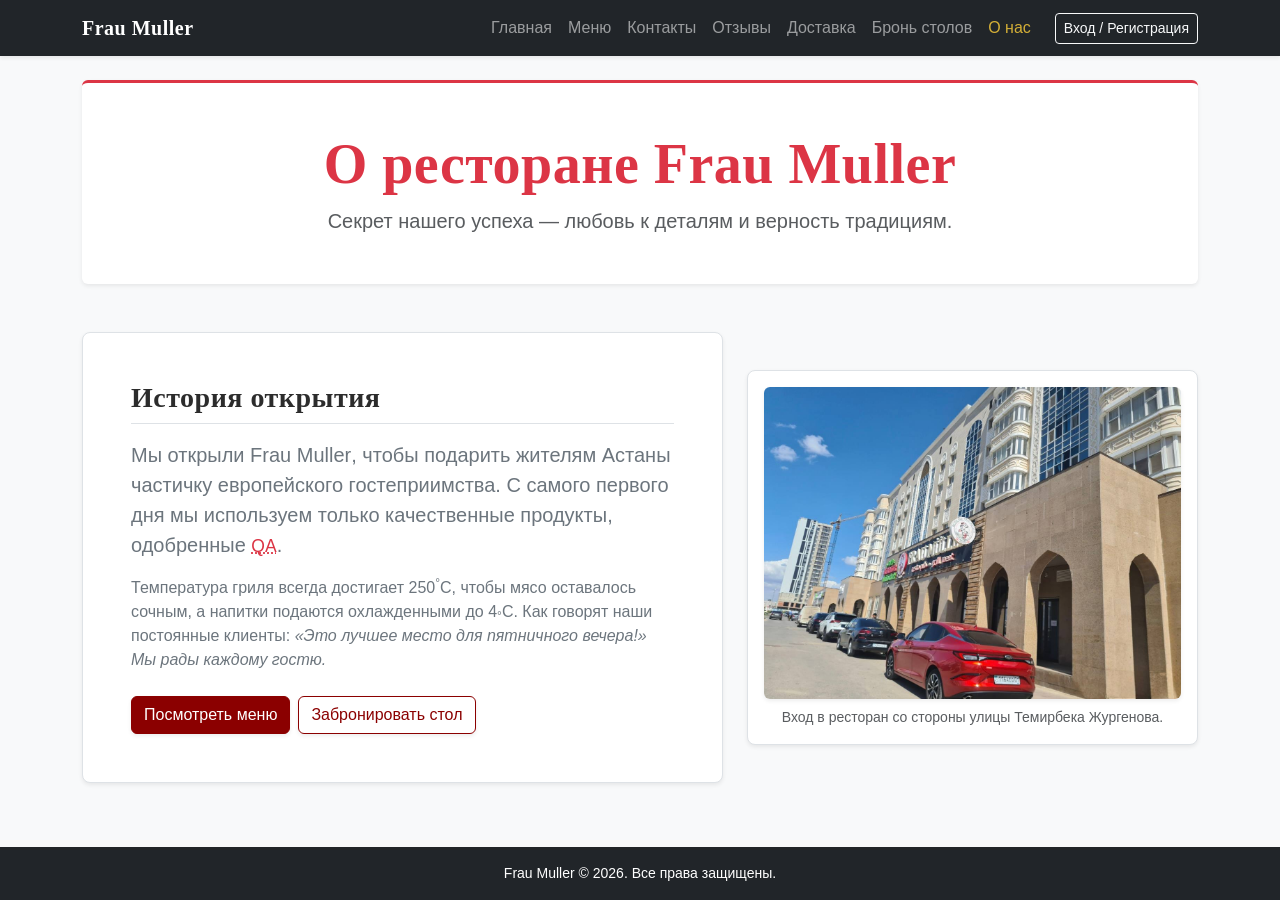
==== about.html @ 06eb965b "Update about.html" ====
<!DOCTYPE html>
<html lang="ru">
<head>
    <!-- Bootstrap v5.3.3 -->
    <meta charset="UTF-8">
    <meta name="viewport" content="width=device-width, initial-scale=1.0">
    <meta name="description" content="История ресто-паба Frau Muller и наша концепция.">
    <meta name="author" content="Tileuke Mukhamedzhan">
    <title>Frau Muller | О нас</title>
    <!-- Подключение Bootstrap 5 CDN -->
    <link href="https://cdn.jsdelivr.net/npm/bootstrap@5.3.3/dist/css/bootstrap.min.css" rel="stylesheet">
    <!-- Собственные стили подключены после Bootstrap -->
    <link rel="stylesheet" href="css/base.css">
    <link rel="stylesheet" href="css/tileuke.css">
</head>
<body class="d-flex flex-column min-vh-100 bg-light">

    <!-- Адаптивная навигация с бургер-меню и кнопками авторизации -->
    <nav class="navbar navbar-expand-lg navbar-dark bg-dark mb-4 shadow-sm">
        <div class="container">
            <a class="navbar-brand fw-bold" href="index.html">Frau Muller</a>
            <button class="navbar-toggler" type="button" data-bs-toggle="collapse" data-bs-target="#mainNav" aria-controls="mainNav" aria-expanded="false" aria-label="Переключить навигацию">
                <span class="navbar-toggler-icon"></span>
            </button>
            <div class="collapse navbar-collapse" id="mainNav">
                <ul class="navbar-nav ms-auto mb-2 mb-lg-0">
                    <li class="nav-item"><a class="nav-link" href="index.html">Главная</a></li>
                    <li class="nav-item"><a class="nav-link" href="menu.html">Меню</a></li>
                    <li class="nav-item"><a class="nav-link" href="contacts.html">Контакты</a></li>
                    <li class="nav-item"><a class="nav-link" href="feedback.html">Отзывы</a></li>
                    <li class="nav-item"><a class="nav-link" href="order.html">Доставка</a></li>
                    <li class="nav-item"><a class="nav-link" href="reservation.html">Бронь столов</a></li>
                    <li class="nav-item"><a class="nav-link active" href="about.html">О нас</a></li>
                </ul>

                <!-- Блок кнопок авторизации и профиля -->
                <div class="d-flex align-items-center gap-2 ms-lg-3 mt-3 mt-lg-0">
                    <!-- Кнопка вызова модального окна -->
                    <button type="button" class="btn btn-outline-light btn-sm" id="login-btn" data-bs-toggle="modal" data-bs-target="#loginModal">
                        Вход / Регистрация
                    </button>

                    <!-- Состояние залогиненного пользователя (скрыто для JS) -->
                    <div class="dropdown is-hidden" id="user-profile-menu">
                        <button class="btn btn-outline-light btn-sm dropdown-toggle" type="button" data-bs-toggle="dropdown">
                            Профиль
                        </button>
                        <ul class="dropdown-menu dropdown-menu-end shadow-sm">
                            <li><a class="dropdown-item" href="order.html">Мои заказы</a></li>
                            <li><hr class="dropdown-divider"></li>
                            <li><a class="dropdown-item text-danger" href="index.html" id="logout-btn">Выйти</a></li>
                        </ul>
                    </div>
                </div>
            </div>
        </div>
    </nav>

    <!-- Заголовок страницы в едином стиле с меню -->
    <div class="container">
        <header class="text-center mb-5 bg-white p-4 p-md-5 rounded shadow-sm border-top border-danger border-3">
            <h1 class="display-4 fw-bold text-danger">О ресторане Frau Muller</h1>
            <p class="lead text-muted mb-0">Секрет нашего успеха — любовь к деталям и верность традициям.</p>
        </header>
    </div>

    <!-- container выбран для центральной части, чтобы контент аккуратно располагался в фокусе внимания -->
    <main class="container mb-5">
        <!-- Сетка Bootstrap: текстовая колонка и колонка с фотографией фасада -->
        <div class="row g-4 align-items-center">
            
            <!-- Адаптивное выравнивание: text-center на телефонах, text-lg-start на экранах ноутбуков -->
            <div class="col-12 col-lg-7 text-center text-lg-start">
                <section id="history-section" class="p-4 p-md-5 bg-white rounded-3 shadow-sm border">
                    <h2 class="h3 fw-bold mb-3 border-bottom pb-2">История открытия</h2>
                    <p class="text-secondary lead">
                        Мы открыли <b>Frau Muller</b>, чтобы подарить жителям Астаны частичку европейского гостеприимства. С самого первого дня мы используем только качественные продукты, одобренные <abbr title="Quality Assurance" class="initialism text-danger">QA</abbr>. 
                    </p>
                    <p class="text-secondary">
                        Температура гриля всегда достигает 250<sup>&deg;</sup>C, чтобы мясо оставалось сочным, а напитки подаются охлажденными до 4<sub>&deg;</sub>C. Как говорят наши постоянные клиенты: <q class="fst-italic">Это лучшее место для пятничного вечера!</q> <i>Мы рады каждому гостю.</i>
                    </p>
                    <div class="mt-4 d-flex flex-wrap gap-2 justify-content-center justify-content-lg-start">
                        <a href="menu.html" class="btn btn-danger shadow-sm">Посмотреть меню</a>
                        <a href="reservation.html" class="btn btn-outline-danger shadow-sm">Забронировать стол</a>
                    </div>
                </section>
            </div>

            <!-- Колонка с изображением фасада (img-fluid защищает от горизонтального скролла на мобильных 375px) -->
            <div class="col-12 col-lg-5 text-center">
                <figure class="figure p-3 bg-white rounded-3 shadow-sm border mb-0">
                    <img src="images/снаружи.jpg" alt="Фасад ресторана Frau Muller на Жургенова" class="img-fluid rounded shadow-sm">
                    <figcaption class="figure-caption mt-2 text-muted small">Вход в ресторан со стороны улицы Темирбека Жургенова.</figcaption>
                </figure>
            </div>

        </div>
    </main>

    <!-- Bootstrap Component: Modal (Модальное окно для Входа/Регистрации) -->
    <div class="modal fade" id="loginModal" tabindex="-1" aria-labelledby="loginModalLabel" aria-hidden="true">
        <div class="modal-dialog modal-dialog-centered">
            <div class="modal-content">
                <div class="modal-header bg-light">
                    <h5 class="modal-title fw-bold" id="loginModalLabel">Добро пожаловать</h5>
                    <button type="button" class="btn-close" data-bs-dismiss="modal" aria-label="Закрыть"></button>
                </div>
                <div class="modal-body">
                    <!-- Tabs для переключения Вход / Регистрация -->
                    <ul class="nav nav-tabs mb-3" id="authTabs" role="tablist">
                        <li class="nav-item" role="presentation">
                            <button class="nav-link active" data-bs-toggle="tab" data-bs-target="#loginPane" type="button" role="tab">Вход</button>
                        </li>
                        <li class="nav-item" role="presentation">
                            <button class="nav-link" data-bs-toggle="tab" data-bs-target="#registerPane" type="button" role="tab">Регистрация</button>
                        </li>
                    </ul>
                    <div class="tab-content" id="authTabsContent">
                        <!-- Форма Входа -->
                        <div class="tab-pane fade show active" id="loginPane" role="tabpanel">
                            <form>
                                <div class="mb-3">
                                    <label class="form-label">Email адрес</label>
                                    <input type="email" class="form-control" required>
                                </div>
                                <div class="mb-3">
                                    <label class="form-label">Пароль</label>
                                    <input type="password" class="form-control" required>
                                </div>
                                <button type="submit" class="btn btn-danger w-100">Войти</button>
                            </form>
                            <div id="login-message-container" class="mt-3"></div>
                        </div>
                        <!-- Форма Регистрации -->
                        <div class="tab-pane fade" id="registerPane" role="tabpanel">
                            <form>
                                <div class="mb-3">
                                    <label class="form-label">Ваше имя</label>
                                    <input type="text" class="form-control" required>
                                </div>
                                <div class="mb-3">
                                    <label class="form-label">Email адрес</label>
                                    <input type="email" class="form-control" required>
                                </div>
                                <div class="mb-3">
                                    <label class="form-label">Придумайте пароль</label>
                                    <input type="password" class="form-control" required>
                                </div>
                                <button type="submit" class="btn btn-success w-100">Создать аккаунт</button>
                            </form>
                            <div id="register-message-container" class="mt-3"></div>
                        </div>
                    </div>
                </div>
            </div>
        </div>
    </div>

    <footer class="bg-dark text-white text-center py-3 mt-auto">
        <p class="mb-0 small">Frau Muller &copy; 2026. Все права защищены.</p>
    </footer>

    <!-- Bootstrap JS Bundle -->
    <script src="https://cdn.jsdelivr.net/npm/bootstrap@5.3.3/dist/js/bootstrap.bundle.min.js"></script>
</body>
</html>
---- css/base.css ----
/* 
 * Frau Muller — Base Stylesheet (Assignment 3 - Bootstrap Correction Layer)
 * Shared palette and typography across all pages.
 * 
 * 1. #F5F2EB (Light Parchment/Beige) - Main background
 * 2. rgba(43, 30, 22, 1) (Dark Wood) - Header and footer background
 * 3. #2C2C2C (Charcoal) - Main body text color
 * 4. DarkRed (Named Color) - Brand accent for badges, borders and primary actions
 * 5. #D4AF37 (Mustard/Gold) - Interactive hover states and highlights
 */

body {
    font-family: Arial, Helvetica, sans-serif;
    color: #2C2C2C;
    background-color: #F5F2EB;
}

/* Heading typography with traditional serif font stack */
h1, h2, h3, h4, h5, h6, .navbar-brand {
    font-family: Georgia, "Times New Roman", serif;
    font-weight: bold;
    letter-spacing: 0.5px;
}

/* Custom brand header styling */
header.container-fluid {
    background-color: rgba(43, 30, 22, 1) !important;
    border-bottom: 4px solid DarkRed;
}

/* Footer styling */
footer.container-fluid {
    background-color: rgba(43, 30, 22, 1) !important;
    border-top: 4px solid DarkRed;
}

/* Active navigation link and gold hover highlight */
.navbar-dark .navbar-nav .nav-link:hover,
.navbar-dark .navbar-nav .nav-link:focus,
.navbar-dark .navbar-nav .nav-link.active {
    color: #D4AF37 !important;
}

/* Brand button overrides */
.btn-danger {
    background-color: DarkRed;
    border-color: DarkRed;
}

.btn-danger:hover, .btn-danger:focus {
    background-color: #6e0000;
    border-color: #6e0000;
}

.btn-outline-danger {
    color: DarkRed;
    border-color: DarkRed;
}

.btn-outline-danger:hover {
    background-color: DarkRed;
    border-color: DarkRed;
    color: #FFFFFF;
}

/* 
 * Midterm Freeze: State classes prepared for JavaScript interaction
 * From next assignments onward, JavaScript will toggle these state classes.
 */
.hidden {
    display: none !important;
}

.selected {
    border: 2px solid DarkRed !important;
    background-color: rgba(139, 0, 0, 0.05) !important;
}

.is-invalid-custom,
.field-error {
    border-color: #dc3545 !important;
    background-color: #fff8f8;
}

.is-valid-custom,
.field-success {
    border-color: #198754 !important;
    background-color: #f6fff8;
}

.feedback-success {
    color: #198754;
    font-weight: 600;
    padding: 0.75rem 1rem;
    background-color: #d1e7dd;
    border: 1px solid #badbcc;
    border-radius: 0.375rem;
}

.feedback-error {
    color: #842029;
    font-weight: 600;
    padding: 0.75rem 1rem;
    background-color: #f8d7da;
    border: 1px solid #f5c2c7;
    border-radius: 0.375rem;
}
---- css/tileuke.css ----
/* 
 * Таблица стилей Тилеуке (Assignment 3 - Bootstrap Correction Layer)
 * Страницы: index.html, about.html, reservation.html
 * Bootstrap строит сетку и компоненты, этот файл только корректирует фирменные цвета и шрифты.
 */

/* Фирменный шрифт с засечками для заголовков ресто-паба */
h1, h2, h3, h4, h5, .navbar-brand {
    font-family: Georgia, "Times New Roman", serif;
}

/* Корректировка фирменного цвета DarkRed для кнопок и акцентов */
.btn-danger {
    background-color: DarkRed;
    border-color: DarkRed;
}

.btn-danger:hover, .btn-danger:focus {
    background-color: #6e0000;
    border-color: #6e0000;
}

.btn-outline-danger {
    color: DarkRed;
    border-color: DarkRed;
}

.btn-outline-danger:hover {
    background-color: DarkRed;
    border-color: DarkRed;
    color: #ffffff;
}

/* Фирменный золотой оттенок для активных ссылок и акцентов */
.navbar-dark .navbar-nav .nav-link.active,
.navbar-dark .navbar-nav .nav-link:hover {
    color: #D4AF37 !important;
}

/* Мягкий фон карточек в палитре пергамента */
.bg-light-custom {
    background-color: #F5F2EB;
}

/* Скрытие меню профиля до момента авторизации (согласовано с Аланом) */
.is-hidden {
    display: none !important;
}
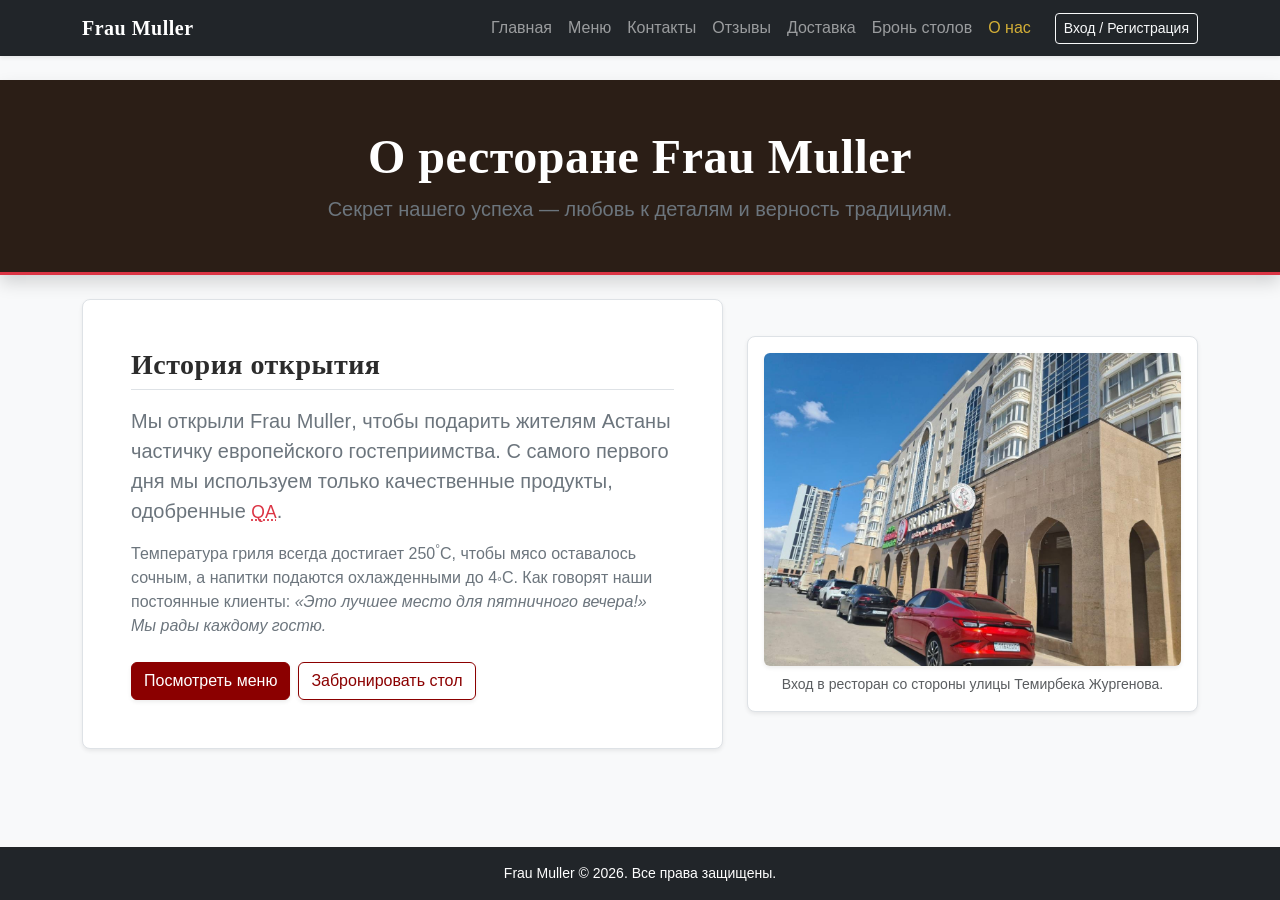
==== commit 540254e6: "Update header section in about.html Replaced the header section with a new design featuring a dark b" ====
--- a/about.html
+++ b/about.html
@@ -55,14 +55,12 @@
             </div>
         </div>
     </nav>
-
-    <!-- Заголовок страницы в едином стиле с меню -->
-    <div class="container">
-        <header class="text-center mb-5 bg-white p-4 p-md-5 rounded shadow-sm border-top border-danger border-3">
-            <h1 class="display-4 fw-bold text-danger">О ресторане Frau Muller</h1>
-            <p class="lead text-muted mb-0">Секрет нашего успеха — любовь к деталям и верность традициям.</p>
-        </header>
-    </div>
+    <header class="container-fluid bg-dark text-white text-center py-5 mb-4 shadow border-bottom border-danger border-3">
+        <div class="container">
+            <h1 class="display-5 fw-bold">О ресторане Frau Muller</h1>
+            <p class="lead text-secondary mb-0">Секрет нашего успеха — любовь к деталям и верность традициям.</p>
+        </div>
+    </header>
 
     <!-- container выбран для центральной части, чтобы контент аккуратно располагался в фокусе внимания -->
     <main class="container mb-5">
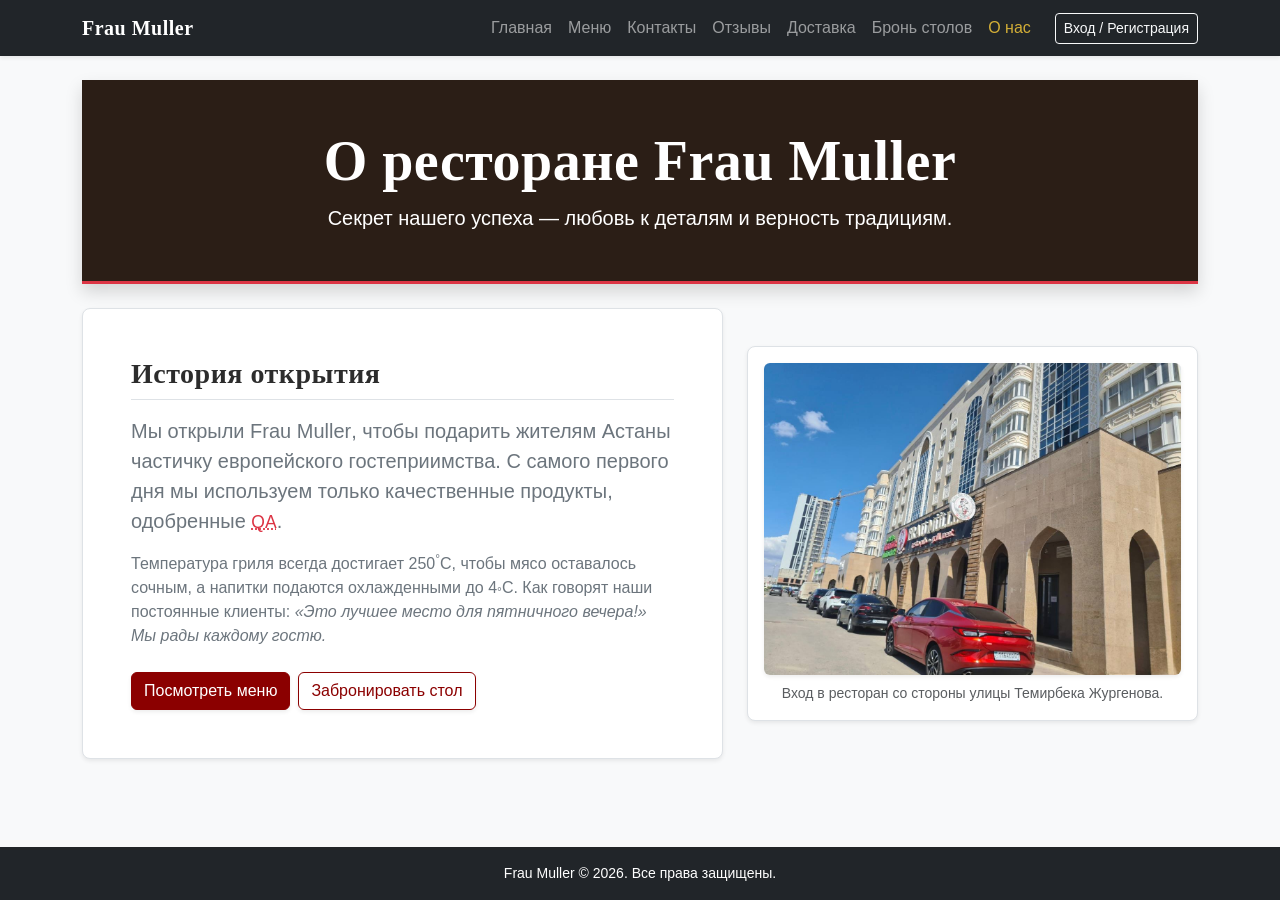
==== commit b3c1e724: "Project imgs" ====
--- a/about.html
+++ b/about.html
@@ -55,12 +55,14 @@
             </div>
         </div>
     </nav>
-    <header class="container-fluid bg-dark text-white text-center py-5 mb-4 shadow border-bottom border-danger border-3">
-        <div class="container">
-            <h1 class="display-5 fw-bold">О ресторане Frau Muller</h1>
-            <p class="lead text-secondary mb-0">Секрет нашего успеха — любовь к деталям и верность традициям.</p>
-        </div>
-    </header>
+
+    <!-- Заголовок страницы в едином стиле с меню -->
+    <div class="container">
+        <header class="container-fluid bg-dark text-white text-center py-5 mb-4 shadow border-bottom border-danger border-3">
+            <h1 class="display-4 fw-bold text-white">О ресторане Frau Muller</h1>
+            <p class="lead text-white mb-0">Секрет нашего успеха — любовь к деталям и верность традициям.</p>
+        </header>
+    </div>
 
     <!-- container выбран для центральной части, чтобы контент аккуратно располагался в фокусе внимания -->
     <main class="container mb-5">
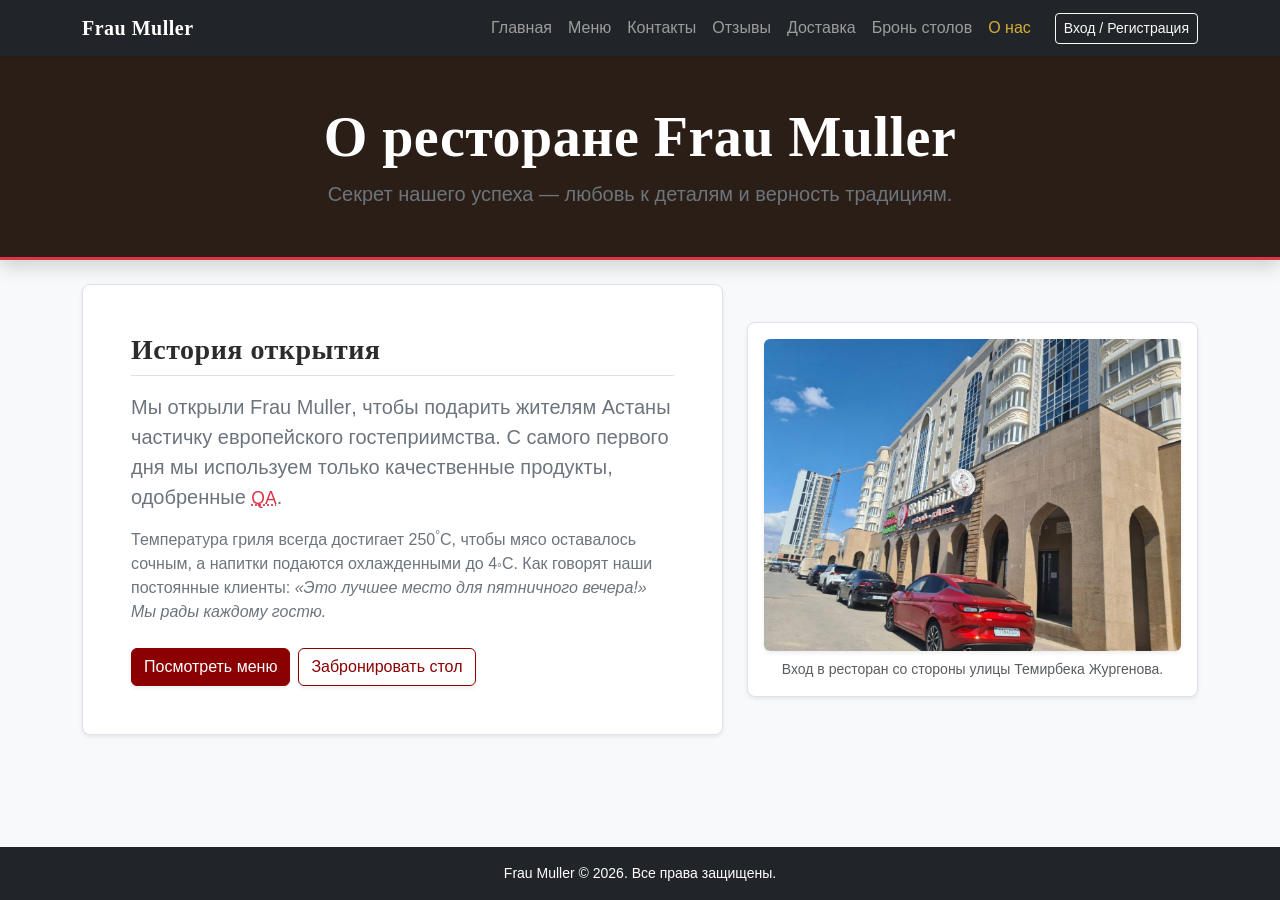
==== commit 789f8799: "Unify header and navbar alignment and color across all pages, add customer reviews and feedback inte" ====
--- a/about.html
+++ b/about.html
@@ -16,7 +16,7 @@
 <body class="d-flex flex-column min-vh-100 bg-light">
 
     <!-- Адаптивная навигация с бургер-меню и кнопками авторизации -->
-    <nav class="navbar navbar-expand-lg navbar-dark bg-dark mb-4 shadow-sm">
+    <nav class="navbar navbar-expand-lg navbar-dark bg-dark shadow-sm">
         <div class="container">
             <a class="navbar-brand fw-bold" href="index.html">Frau Muller</a>
             <button class="navbar-toggler" type="button" data-bs-toggle="collapse" data-bs-target="#mainNav" aria-controls="mainNav" aria-expanded="false" aria-label="Переключить навигацию">
@@ -57,12 +57,12 @@
     </nav>
 
     <!-- Заголовок страницы в едином стиле с меню -->
-    <div class="container">
-        <header class="container-fluid bg-dark text-white text-center py-5 mb-4 shadow border-bottom border-danger border-3">
+    <header class="container-fluid bg-dark text-white text-center py-5 mb-4 shadow border-bottom border-danger border-3">
+        <div class="container">
             <h1 class="display-4 fw-bold text-white">О ресторане Frau Muller</h1>
-            <p class="lead text-white mb-0">Секрет нашего успеха — любовь к деталям и верность традициям.</p>
-        </header>
-    </div>
+            <p class="lead text-secondary mb-0">Секрет нашего успеха — любовь к деталям и верность традициям.</p>
+        </div>
+    </header>
 
     <!-- container выбран для центральной части, чтобы контент аккуратно располагался в фокусе внимания -->
     <main class="container mb-5">
@@ -162,5 +162,7 @@
 
     <!-- Bootstrap JS Bundle -->
     <script src="https://cdn.jsdelivr.net/npm/bootstrap@5.3.3/dist/js/bootstrap.bundle.min.js"></script>
+    <!-- Assignment 4-5 Scripts (Tileuke Mukhamedzhan) -->
+    <script defer src="js/main.js"></script>
 </body>
 </html>
